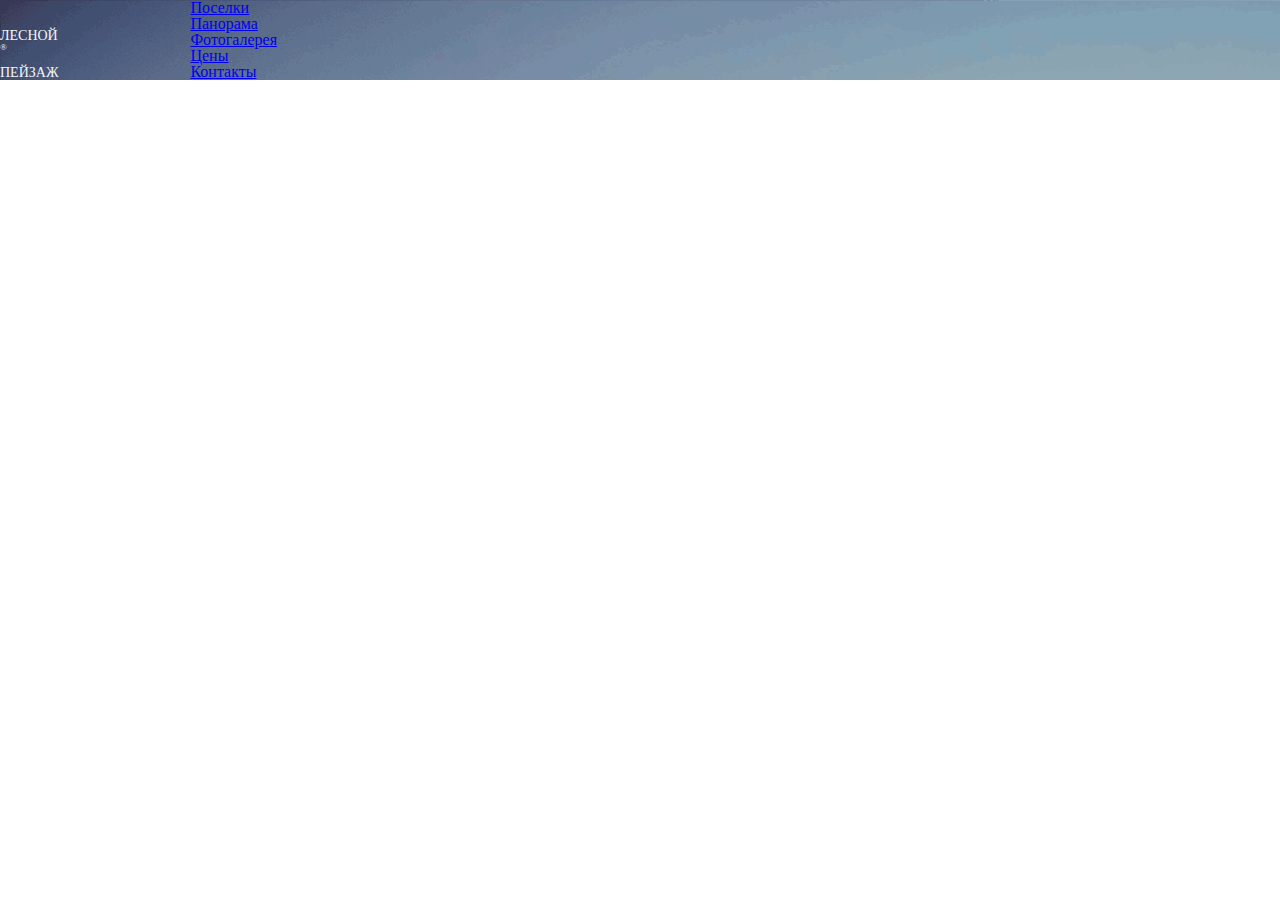
==== les/index.html @ d313230b "upd" ====
<!DOCTYPE html>
<html lang="en">

<head>
    <meta charset="UTF-8">
    <meta name="viewport" content="width=device-width, initial-scale=1.0">
    <title>Document</title>
    <link rel="stylesheet" href="/css/reset.css">
    <link rel="stylesheet" href="/les/maincss.css">
</head>

<body>
    <div class="first-section">
        <div class="logo">
            <div class="icon-logo"></div>
            <div class="logo-slogan">
                <p>Лесной</p>
                <p class="qwert">®</p>
                <br>
                <p>пейзаж</p>

            </div>
        </div>
        <nav class="header-menu-nav">
            <ul>
                <li><a href="#">Поселки</a></li>
                <li><a href="#">Панорама</a></li>
                <li><a href="#">Фотогалерея</a></li>
                <li><a href="#">Цены</a></li>
                <li><a href="#">Контакты</a></li>
            </ul>
        </nav>




    </div>

    <!-- div.nav-menu>section$ (по странице с scrollspy) -->
</body>

</html>
---- les/maincss.css ----
.first-section {
    width: 100vw;
    height: 100%;
    padding-top: -25px;
    padding-left: -18%;
    padding-right: -18%;
    overflow-x: hidden;
    background-image: url(/les/pictures/bg-rust.png);
}

.logo {
    display: inline-block;
    width: 7, 5%;
    height: 3%;
    margin-right: 10%;
}

.icon-logo {
    background-color: #F5F5F5;
}

.logo-slogan {
    color: #F5F5F5;
    font-family: Montserrat-ExtraBold, AdobeInvisFont, MyriadPro-Regular;
    font-size: 14px;
    text-align: left;
    text-transform: uppercase;
}

.qwert {
    font-size: xx-small;
    vertical-align: top;
}

.header-menu-nav {
    display: inline-block;
    font-family: Montserrat-Medium, AdobeInvisFont, MyriadPro-Regular;
    font-size: 16px;
    padding-top: -50px;
}

.blure-layer {
    background-color: #050300;
}
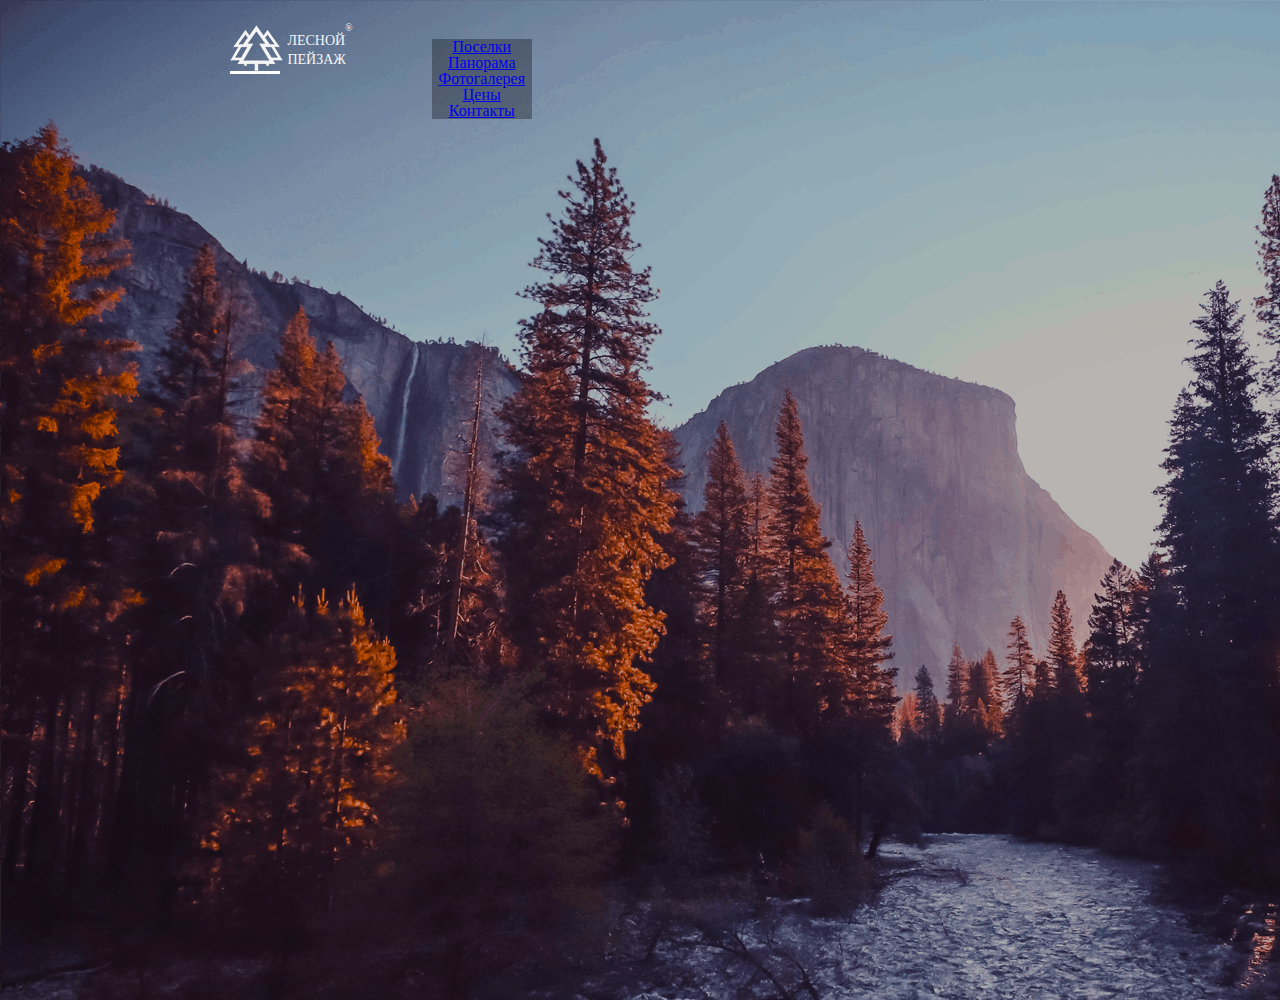
==== commit b016c47f: "upd" ====
--- a/les/index.html
+++ b/les/index.html
@@ -11,25 +11,29 @@
 
 <body>
     <div class="first-section">
-        <div class="logo">
-            <div class="icon-logo"></div>
-            <div class="logo-slogan">
-                <p>Лесной</p>
-                <p class="qwert">®</p>
-                <br>
-                <p>пейзаж</p>
+        <div class="first-section-cont">
+            <div class="logo">
+                <div class="icon-logo">
+                    <img src="/les/pictures/icon.png" alt="Лого иконка">
+                </div>
+                <div class="logo-slogan">
+                    <p class="asd">Лесной</p>
+                    <p class="qwert">®</p>
+                    <br>
+                    <p class="asd">пейзаж</p>
 
+                </div>
             </div>
+            <nav class="header-menu-nav">
+                <ul class="grid-cont">
+                    <li style="display: inline-block;"><a href="#">Поселки</a></li>
+                    <li style="display: inline-block;"><a href="#">Панорама</a></li>
+                    <li style="display: inline-block;"><a href="#">Фотогалерея</a></li>
+                    <li style="display: inline-block;"><a href="#">Цены</a></li>
+                    <li style="display: inline-block;"><a href="#">Контакты</a></li>
+                </ul>
+            </nav>
         </div>
-        <nav class="header-menu-nav">
-            <ul>
-                <li><a href="#">Поселки</a></li>
-                <li><a href="#">Панорама</a></li>
-                <li><a href="#">Фотогалерея</a></li>
-                <li><a href="#">Цены</a></li>
-                <li><a href="#">Контакты</a></li>
-            </ul>
-        </nav>
 
 
 
--- a/les/maincss.css
+++ b/les/maincss.css
@@ -1,11 +1,12 @@
 .first-section {
-    width: 100vw;
-    height: 100%;
-    padding-top: -25px;
-    padding-left: -18%;
-    padding-right: -18%;
-    overflow-x: hidden;
+    /* overflow-x: hidden; */
     background-image: url(/les/pictures/bg-rust.png);
+    height: 1000px;
+}
+
+.first-section-cont {
+    margin-left: 18%;
+    margin-right: 18%;
 }
 
 .logo {
@@ -13,10 +14,20 @@
     width: 7, 5%;
     height: 3%;
     margin-right: 10%;
+    margin-top: 25px;
 }
 
 .icon-logo {
-    background-color: #F5F5F5;
+    display: inline-block;
+}
+
+.icon-logo::after {
+    content: '';
+    display: block;
+    background-color: white;
+    height: 3px;
+    width: 50px;
+    bottom: 0;
 }
 
 .logo-slogan {
@@ -25,11 +36,21 @@
     font-size: 14px;
     text-align: left;
     text-transform: uppercase;
+    display: inline-block;
+    vertical-align: middle;
 }
 
 .qwert {
-    font-size: xx-small;
+    font-size: x-small;
     vertical-align: top;
+    display: inline-block;
+    top: 23px;
+    position: absolute;
+}
+
+.asd {
+    display: inline-block;
+    padding-top: 5px;
 }
 
 .header-menu-nav {
@@ -37,6 +58,34 @@
     font-family: Montserrat-Medium, AdobeInvisFont, MyriadPro-Regular;
     font-size: 16px;
     padding-top: -50px;
+    text-decoration: none;
+}
+
+.grid-cont {
+    display: grid;
+    grid-template-columns: repeat(auto-fit, minmax(100px, 20%));
+}
+
+.grid-cont li {
+    background-color: rgba(0, 0, 0, 0.3);
+    /* line-height: 40px; */
+    text-align: center;
+    white-space: nowrap;
+}
+
+ul {
+    display: flex;
+    flex-direction: row;
+    justify-content: space-between;
+}
+
+ul li {
+    width: auto;
+    display: inline-block;
+}
+
+nav {
+    display: inline-block;
 }
 
 .blure-layer {
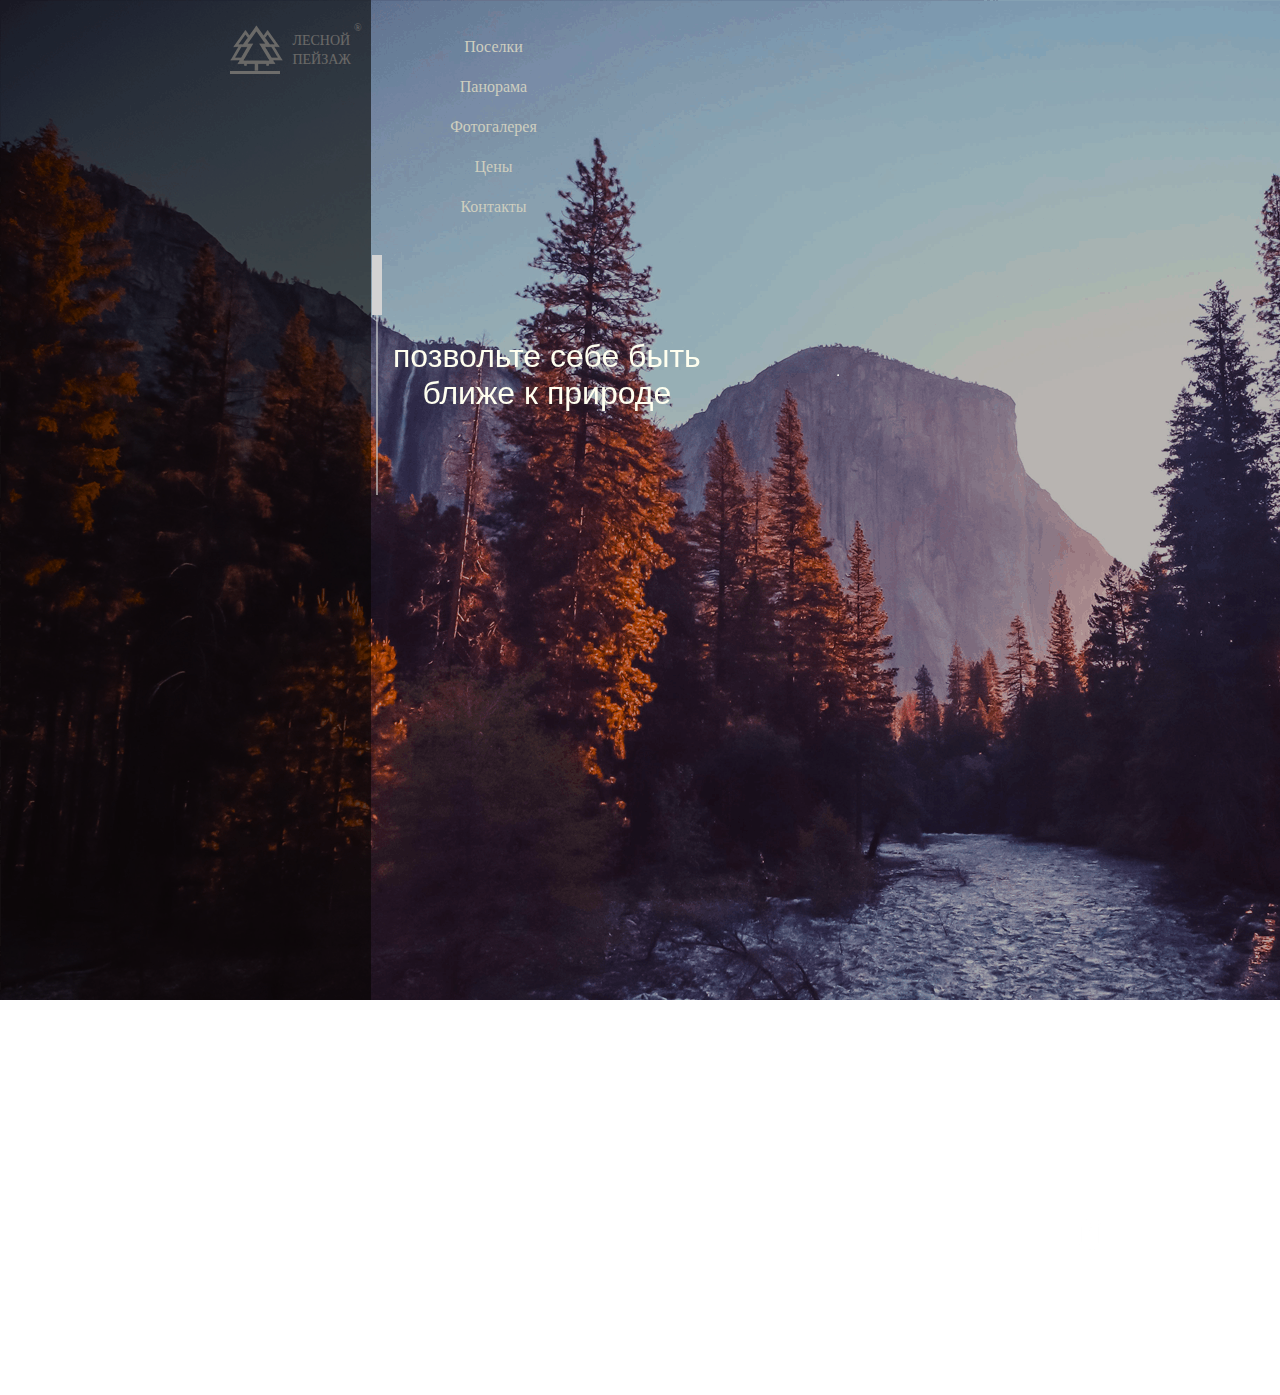
==== commit 9ee088be: "upd" ====
--- a/les/index.html
+++ b/les/index.html
@@ -7,6 +7,9 @@
     <title>Document</title>
     <link rel="stylesheet" href="/css/reset.css">
     <link rel="stylesheet" href="/les/maincss.css">
+    <link rel="stylesheet" href="/les/slider.css">
+    <script src="/les/script.js"></script>
+
 </head>
 
 <body>
@@ -21,7 +24,6 @@
                     <p class="qwert">®</p>
                     <br>
                     <p class="asd">пейзаж</p>
-
                 </div>
             </div>
             <nav class="header-menu-nav">
@@ -33,14 +35,23 @@
                     <li style="display: inline-block;"><a href="#">Контакты</a></li>
                 </ul>
             </nav>
-        </div>
+
+
+            <!-- slider -->
+
+
+
+            <!-- Swiper -->
+
+
+
+            <iframe class="slider" src="/les/slider.html" frameborder="0"></iframe>
 
 
 
 
-    </div>
 
-    <!-- div.nav-menu>section$ (по странице с scrollspy) -->
+            <!-- div.nav-menu>section$ (по странице с scrollspy) -->
 </body>
 
 </html>--- a/les/maincss.css
+++ b/les/maincss.css
@@ -2,6 +2,28 @@
     /* overflow-x: hidden; */
     background-image: url(/les/pictures/bg-rust.png);
     height: 1000px;
+}
+
+.first-section::before {
+    content: '';
+    position: absolute;
+    background-color: #05030094;
+    left: 0;
+    top: 0;
+    width: 29%;
+    height: inherit;
+    z-index: 2;
+}
+
+.first-section::after {
+    content: '';
+    background-image: url(/les/pictures/mouse.png);
+    bottom: -55%;
+    right: 14%;
+    width: 22px;
+    height: 178px;
+    position: absolute;
+    display: block;
 }
 
 .first-section-cont {
@@ -19,6 +41,7 @@
 
 .icon-logo {
     display: inline-block;
+    margin-right: 5px;
 }
 
 .icon-logo::after {
@@ -46,6 +69,7 @@
     display: inline-block;
     top: 23px;
     position: absolute;
+    margin-left: 4px;
 }
 
 .asd {
@@ -63,12 +87,11 @@
 
 .grid-cont {
     display: grid;
-    grid-template-columns: repeat(auto-fit, minmax(100px, 20%));
+    grid-template-columns: repeat(auto-fit, minmax(113.4px, 20%));
 }
 
 .grid-cont li {
-    background-color: rgba(0, 0, 0, 0.3);
-    /* line-height: 40px; */
+    line-height: 40px;
     text-align: center;
     white-space: nowrap;
 }
@@ -88,6 +111,18 @@
     display: inline-block;
 }
 
-.blure-layer {
-    background-color: #050300;
+a {
+    text-decoration: none;
+    color: rgb(206, 206, 191);
+}
+
+
+/* slider */
+
+.slider {
+    position: absolute;
+    width: 600px;
+    height: 300px;
+    top: 25%;
+    left: 29%;
 }--- a/les/slider.css
+++ b/les/slider.css
@@ -0,0 +1,671 @@
+                                :root {
+                                   --swiper-theme-color: #007aff;
+                               }
+                               
+                               .swiper-container {
+                                   margin-left: auto;
+                                   margin-right: auto;
+                                   position: relative;
+                                   overflow: hidden;
+                                   list-style: none;
+                                   padding: 0;
+                                   /* Fix of Webkit flickering */
+                                   z-index: 1;
+                                   background: transparent;
+                               }
+                               
+                               .swiper-container-vertical>.swiper-wrapper {
+                                   flex-direction: column;
+                               }
+                               
+                               .swiper-wrapper {
+                                   position: relative;
+                                   width: 100%;
+                                   height: 100%;
+                                   z-index: 1;
+                                   display: flex;
+                                   transition-property: transform;
+                                   box-sizing: content-box;
+                               }
+                               
+                               .swiper-container-android .swiper-slide,
+                               .swiper-wrapper {
+                                   transform: translate3d(0px, 0, 0);
+                               }
+                               
+                               .swiper-container-multirow>.swiper-wrapper {
+                                   flex-wrap: wrap;
+                               }
+                               
+                               .swiper-container-multirow-column>.swiper-wrapper {
+                                   flex-wrap: wrap;
+                                   flex-direction: column;
+                               }
+                               
+                               .swiper-container-free-mode>.swiper-wrapper {
+                                   transition-timing-function: ease-out;
+                                   margin: 0 auto;
+                               }
+                               
+                               .swiper-slide {
+                                   flex-shrink: 0;
+                                   width: 100%;
+                                   height: 100%;
+                                   position: relative;
+                                   transition-property: transform;
+                                   color: ivory;
+                                   text-align: left;
+                                   margin-left: 5px;
+                                   font-size: xx-large;
+                               }
+                               
+                               .swiper-slide-active::before {
+                                   content: '';
+                                   display: inline-block;
+                                   height: 80%;
+                                   width: 2px;
+                                   background-color: #cccccca2;
+                                   margin-right: 15px;
+                               }
+                               
+                               .slide-1.swiper-slide-active::after {
+                                   content: '';
+                                   display: block;
+                                   position: absolute;
+                                   height: 20%;
+                                   width: 10px;
+                                   background-color: #d3d3d3;
+                                   right: 99%;
+                                   top: 10%;
+                               }
+                               
+                               .slide-2.swiper-slide-active::after {
+                                   content: '';
+                                   display: block;
+                                   position: absolute;
+                                   height: 20%;
+                                   width: 10px;
+                                   background-color: #d3d3d3;
+                                   right: 99%;
+                                   top: 30%;
+                               }
+                               
+                               .slide-3.swiper-slide-active::after {
+                                   content: '';
+                                   display: block;
+                                   position: absolute;
+                                   height: 20%;
+                                   width: 10px;
+                                   background-color: #d3d3d3;
+                                   right: 99%;
+                                   top: 50%;
+                               }
+                               
+                               .slide-4.swiper-slide-active::after {
+                                   content: '';
+                                   display: block;
+                                   position: absolute;
+                                   height: 20%;
+                                   width: 10px;
+                                   background-color: #d3d3d3;
+                                   right: 99%;
+                                   top: 70%;
+                               }
+                               
+                               .swiper-slide-invisible-blank {
+                                   visibility: hidden;
+                               }
+                               /* Auto Height */
+                               
+                               .swiper-container-autoheight,
+                               .swiper-container-autoheight .swiper-slide {
+                                   height: auto;
+                               }
+                               
+                               .swiper-container-autoheight .swiper-wrapper {
+                                   align-items: flex-start;
+                                   transition-property: transform, height;
+                               }
+                               /* 3D Effects */
+                               
+                               .swiper-container-3d {
+                                   perspective: 1200px;
+                               }
+                               
+                               .swiper-container-3d .swiper-wrapper,
+                               .swiper-container-3d .swiper-slide,
+                               .swiper-container-3d .swiper-slide-shadow-left,
+                               .swiper-container-3d .swiper-slide-shadow-right,
+                               .swiper-container-3d .swiper-slide-shadow-top,
+                               .swiper-container-3d .swiper-slide-shadow-bottom,
+                               .swiper-container-3d .swiper-cube-shadow {
+                                   transform-style: preserve-3d;
+                               }
+                               
+                               .swiper-container-3d .swiper-slide-shadow-left,
+                               .swiper-container-3d .swiper-slide-shadow-right,
+                               .swiper-container-3d .swiper-slide-shadow-top,
+                               .swiper-container-3d .swiper-slide-shadow-bottom {
+                                   position: absolute;
+                                   left: 0;
+                                   top: 0;
+                                   width: 100%;
+                                   height: 100%;
+                                   pointer-events: none;
+                                   z-index: 10;
+                               }
+                               
+                               .swiper-container-3d .swiper-slide-shadow-left {
+                                   background-image: linear-gradient(to left, rgba(0, 0, 0, 0.5), rgba(0, 0, 0, 0));
+                               }
+                               
+                               .swiper-container-3d .swiper-slide-shadow-right {
+                                   background-image: linear-gradient(to right, rgba(0, 0, 0, 0.5), rgba(0, 0, 0, 0));
+                               }
+                               
+                               .swiper-container-3d .swiper-slide-shadow-top {
+                                   background-image: linear-gradient(to top, rgba(0, 0, 0, 0.5), rgba(0, 0, 0, 0));
+                               }
+                               
+                               .swiper-container-3d .swiper-slide-shadow-bottom {
+                                   background-image: linear-gradient(to bottom, rgba(0, 0, 0, 0.5), rgba(0, 0, 0, 0));
+                               }
+                               /* CSS Mode */
+                               
+                               .swiper-container-css-mode>.swiper-wrapper {
+                                   overflow: auto;
+                                   scrollbar-width: none;
+                                   /* For Firefox */
+                                   -ms-overflow-style: none;
+                                   /* For Internet Explorer and Edge */
+                               }
+                               
+                               .swiper-container-css-mode>.swiper-wrapper::-webkit-scrollbar {
+                                   display: none;
+                               }
+                               
+                               .swiper-container-css-mode>.swiper-wrapper>.swiper-slide {
+                                   scroll-snap-align: start start;
+                               }
+                               
+                               .swiper-container-horizontal.swiper-container-css-mode>.swiper-wrapper {
+                                   scroll-snap-type: x mandatory;
+                               }
+                               
+                               .swiper-container-vertical.swiper-container-css-mode>.swiper-wrapper {
+                                   scroll-snap-type: y mandatory;
+                               }
+                               
+                                :root {
+                                   --swiper-navigation-size: 44px;
+                                   /*
+    --swiper-navigation-color: var(--swiper-theme-color);
+    */
+                               }
+                               
+                               .swiper-button-prev,
+                               .swiper-button-next {
+                                   position: absolute;
+                                   top: 50%;
+                                   width: calc(var(--swiper-navigation-size) / 44 * 27);
+                                   height: var(--swiper-navigation-size);
+                                   margin-top: calc(-1 * var(--swiper-navigation-size) / 2);
+                                   z-index: 10;
+                                   cursor: pointer;
+                                   display: flex;
+                                   align-items: center;
+                                   justify-content: center;
+                                   color: var(--swiper-navigation-color, var(--swiper-theme-color));
+                               }
+                               
+                               .swiper-button-prev.swiper-button-disabled,
+                               .swiper-button-next.swiper-button-disabled {
+                                   opacity: 0.35;
+                                   cursor: auto;
+                                   pointer-events: none;
+                               }
+                               
+                               .swiper-button-prev:after,
+                               .swiper-button-next:after {
+                                   font-family: swiper-icons;
+                                   font-size: var(--swiper-navigation-size);
+                                   text-transform: none !important;
+                                   letter-spacing: 0;
+                                   text-transform: none;
+                                   font-variant: initial;
+                                   line-height: 1;
+                               }
+                               
+                               .swiper-button-prev,
+                               .swiper-container-rtl .swiper-button-next {
+                                   left: 10px;
+                                   right: auto;
+                               }
+                               
+                               .swiper-button-prev:after,
+                               .swiper-container-rtl .swiper-button-next:after {
+                                   content: 'prev';
+                               }
+                               
+                               .swiper-button-next,
+                               .swiper-container-rtl .swiper-button-prev {
+                                   right: 10px;
+                                   left: auto;
+                               }
+                               
+                               .swiper-button-next:after,
+                               .swiper-container-rtl .swiper-button-prev:after {
+                                   content: 'next';
+                               }
+                               
+                               .swiper-button-prev.swiper-button-white,
+                               .swiper-button-next.swiper-button-white {
+                                   --swiper-navigation-color: #ffffff;
+                               }
+                               
+                               .swiper-button-prev.swiper-button-black,
+                               .swiper-button-next.swiper-button-black {
+                                   --swiper-navigation-color: #000000;
+                               }
+                               
+                               .swiper-button-lock {
+                                   display: none;
+                               }
+                               
+                                :root {
+                                   /*
+    --swiper-pagination-color: var(--swiper-theme-color);
+    */
+                               }
+                               
+                               .swiper-pagination {
+                                   position: absolute;
+                                   text-align: center;
+                                   transition: 300ms opacity;
+                                   transform: translate3d(0, 0, 0);
+                                   z-index: 10;
+                                   visibility: hidden;
+                               }
+                               
+                               .swiper-pagination.swiper-pagination-hidden {
+                                   opacity: 0;
+                               }
+                               /* Common Styles */
+                               
+                               .swiper-pagination-fraction,
+                               .swiper-pagination-custom,
+                               .swiper-container-horizontal>.swiper-pagination-bullets {
+                                   bottom: 10px;
+                                   left: 0;
+                                   width: 100%;
+                               }
+                               /* Bullets */
+                               
+                               .swiper-pagination-bullets-dynamic {
+                                   overflow: hidden;
+                                   font-size: 0;
+                               }
+                               
+                               .swiper-pagination-bullets-dynamic .swiper-pagination-bullet {
+                                   transform: scale(0.33);
+                                   position: relative;
+                               }
+                               
+                               .swiper-pagination-bullets-dynamic .swiper-pagination-bullet-active {
+                                   transform: scale(1);
+                               }
+                               
+                               .swiper-pagination-bullets-dynamic .swiper-pagination-bullet-active-main {
+                                   transform: scale(1);
+                               }
+                               
+                               .swiper-pagination-bullets-dynamic .swiper-pagination-bullet-active-prev {
+                                   transform: scale(0.66);
+                               }
+                               
+                               .swiper-pagination-bullets-dynamic .swiper-pagination-bullet-active-prev-prev {
+                                   transform: scale(0.33);
+                               }
+                               
+                               .swiper-pagination-bullets-dynamic .swiper-pagination-bullet-active-next {
+                                   transform: scale(0.66);
+                               }
+                               
+                               .swiper-pagination-bullets-dynamic .swiper-pagination-bullet-active-next-next {
+                                   transform: scale(0.33);
+                               }
+                               
+                               .swiper-pagination-bullet {
+                                   width: 8px;
+                                   height: 8px;
+                                   display: inline-block;
+                                   border-radius: 100%;
+                                   background: #000;
+                                   opacity: 0.2;
+                               }
+                               
+                               button.swiper-pagination-bullet {
+                                   border: none;
+                                   margin: 0;
+                                   padding: 0;
+                                   box-shadow: none;
+                                   -webkit-appearance: none;
+                                   -moz-appearance: none;
+                                   appearance: none;
+                               }
+                               
+                               .swiper-pagination-clickable .swiper-pagination-bullet {
+                                   cursor: pointer;
+                               }
+                               
+                               .swiper-pagination-bullet-active {
+                                   opacity: 1;
+                                   background: var(--swiper-pagination-color, var(--swiper-theme-color));
+                               }
+                               
+                               .swiper-container-vertical>.swiper-pagination-bullets {
+                                   right: 10px;
+                                   top: 50%;
+                                   transform: translate3d(0px, -50%, 0);
+                               }
+                               
+                               .swiper-container-vertical>.swiper-pagination-bullets .swiper-pagination-bullet {
+                                   margin: 6px 0;
+                                   display: block;
+                               }
+                               
+                               .swiper-container-vertical>.swiper-pagination-bullets.swiper-pagination-bullets-dynamic {
+                                   top: 50%;
+                                   transform: translateY(-50%);
+                                   width: 8px;
+                               }
+                               
+                               .swiper-container-vertical>.swiper-pagination-bullets.swiper-pagination-bullets-dynamic .swiper-pagination-bullet {
+                                   display: inline-block;
+                                   transition: 200ms transform, 200ms top;
+                               }
+                               
+                               .swiper-container-horizontal>.swiper-pagination-bullets .swiper-pagination-bullet {
+                                   margin: 0 4px;
+                               }
+                               
+                               .swiper-container-horizontal>.swiper-pagination-bullets.swiper-pagination-bullets-dynamic {
+                                   left: 50%;
+                                   transform: translateX(-50%);
+                                   white-space: nowrap;
+                               }
+                               
+                               .swiper-container-horizontal>.swiper-pagination-bullets.swiper-pagination-bullets-dynamic .swiper-pagination-bullet {
+                                   transition: 200ms transform, 200ms left;
+                               }
+                               
+                               .swiper-container-horizontal.swiper-container-rtl>.swiper-pagination-bullets-dynamic .swiper-pagination-bullet {
+                                   transition: 200ms transform, 200ms right;
+                               }
+                               /* Progress */
+                               
+                               .swiper-pagination-progressbar {
+                                   background: rgba(0, 0, 0, 0.25);
+                                   position: absolute;
+                               }
+                               
+                               .swiper-pagination-progressbar .swiper-pagination-progressbar-fill {
+                                   background: var(--swiper-pagination-color, var(--swiper-theme-color));
+                                   position: absolute;
+                                   left: 0;
+                                   top: 0;
+                                   width: 100%;
+                                   height: 100%;
+                                   transform: scale(0);
+                                   transform-origin: left top;
+                               }
+                               
+                               .swiper-container-rtl .swiper-pagination-progressbar .swiper-pagination-progressbar-fill {
+                                   transform-origin: right top;
+                               }
+                               
+                               .swiper-container-horizontal>.swiper-pagination-progressbar,
+                               .swiper-container-vertical>.swiper-pagination-progressbar.swiper-pagination-progressbar-opposite {
+                                   width: 100%;
+                                   height: 4px;
+                                   left: 0;
+                                   top: 0;
+                               }
+                               
+                               .swiper-container-vertical>.swiper-pagination-progressbar,
+                               .swiper-container-horizontal>.swiper-pagination-progressbar.swiper-pagination-progressbar-opposite {
+                                   width: 4px;
+                                   height: 100%;
+                                   left: 0;
+                                   top: 0;
+                               }
+                               
+                               .swiper-pagination-white {
+                                   --swiper-pagination-color: #ffffff;
+                               }
+                               
+                               .swiper-pagination-black {
+                                   --swiper-pagination-color: #000000;
+                               }
+                               
+                               .swiper-pagination-lock {
+                                   display: none;
+                               }
+                               /* Scrollbar */
+                               
+                               .swiper-scrollbar {
+                                   border-radius: 10px;
+                                   position: relative;
+                                   -ms-touch-action: none;
+                                   background: rgba(0, 0, 0, 0.1);
+                               }
+                               
+                               .swiper-container-horizontal>.swiper-scrollbar {
+                                   position: absolute;
+                                   left: 1%;
+                                   bottom: 3px;
+                                   z-index: 50;
+                                   height: 5px;
+                                   width: 98%;
+                               }
+                               
+                               .swiper-container-vertical>.swiper-scrollbar {
+                                   position: absolute;
+                                   right: 3px;
+                                   top: 1%;
+                                   z-index: 50;
+                                   width: 5px;
+                                   height: 98%;
+                               }
+                               
+                               .swiper-scrollbar-drag {
+                                   height: 100%;
+                                   width: 100%;
+                                   position: relative;
+                                   background: rgba(0, 0, 0, 0.5);
+                                   border-radius: 10px;
+                                   left: 0;
+                                   top: 0;
+                               }
+                               
+                               .swiper-scrollbar-cursor-drag {
+                                   cursor: move;
+                               }
+                               
+                               .swiper-scrollbar-lock {
+                                   display: none;
+                               }
+                               
+                               .swiper-zoom-container {
+                                   width: 100%;
+                                   height: 100%;
+                                   display: flex;
+                                   justify-content: center;
+                                   align-items: center;
+                                   text-align: center;
+                               }
+                               
+                               .swiper-zoom-container>img,
+                               .swiper-zoom-container>svg,
+                               .swiper-zoom-container>canvas {
+                                   max-width: 100%;
+                                   max-height: 100%;
+                                   object-fit: contain;
+                               }
+                               
+                               .swiper-slide-zoomed {
+                                   cursor: move;
+                               }
+                               /* Preloader */
+                               
+                                :root {
+                                   /*
+    --swiper-preloader-color: var(--swiper-theme-color);
+    */
+                               }
+                               
+                               .swiper-lazy-preloader {
+                                   width: 42px;
+                                   height: 42px;
+                                   position: absolute;
+                                   left: 50%;
+                                   top: 50%;
+                                   margin-left: -21px;
+                                   margin-top: -21px;
+                                   z-index: 10;
+                                   transform-origin: 50%;
+                                   animation: swiper-preloader-spin 1s infinite linear;
+                                   box-sizing: border-box;
+                                   border: 4px solid var(--swiper-preloader-color, var(--swiper-theme-color));
+                                   border-radius: 50%;
+                                   border-top-color: transparent;
+                               }
+                               
+                               .swiper-lazy-preloader-white {
+                                   --swiper-preloader-color: #fff;
+                               }
+                               
+                               .swiper-lazy-preloader-black {
+                                   --swiper-preloader-color: #000;
+                               }
+                               
+                               @keyframes swiper-preloader-spin {
+                                   100% {
+                                       transform: rotate(360deg);
+                                   }
+                               }
+                               /* a11y */
+                               
+                               .swiper-container .swiper-notification {
+                                   position: absolute;
+                                   left: 0;
+                                   top: 0;
+                                   pointer-events: none;
+                                   opacity: 0;
+                                   z-index: -1000;
+                               }
+                               
+                               .swiper-container-fade.swiper-container-free-mode .swiper-slide {
+                                   transition-timing-function: ease-out;
+                               }
+                               
+                               .swiper-container-fade .swiper-slide {
+                                   pointer-events: none;
+                                   transition-property: opacity;
+                               }
+                               
+                               .swiper-container-fade .swiper-slide .swiper-slide {
+                                   pointer-events: none;
+                               }
+                               
+                               .swiper-container-fade .swiper-slide-active,
+                               .swiper-container-fade .swiper-slide-active .swiper-slide-active {
+                                   pointer-events: auto;
+                               }
+                               
+                               .swiper-container-cube {
+                                   overflow: visible;
+                               }
+                               
+                               .swiper-container-cube .swiper-slide {
+                                   pointer-events: none;
+                                   -webkit-backface-visibility: hidden;
+                                   backface-visibility: hidden;
+                                   z-index: 1;
+                                   visibility: hidden;
+                                   transform-origin: 0 0;
+                                   width: 100%;
+                                   height: 100%;
+                               }
+                               
+                               .swiper-container-cube .swiper-slide .swiper-slide {
+                                   pointer-events: none;
+                               }
+                               
+                               .swiper-container-cube.swiper-container-rtl .swiper-slide {
+                                   transform-origin: 100% 0;
+                               }
+                               
+                               .swiper-container-cube .swiper-slide-active,
+                               .swiper-container-cube .swiper-slide-active .swiper-slide-active {
+                                   pointer-events: auto;
+                               }
+                               
+                               .swiper-container-cube .swiper-slide-active,
+                               .swiper-container-cube .swiper-slide-next,
+                               .swiper-container-cube .swiper-slide-prev,
+                               .swiper-container-cube .swiper-slide-next+.swiper-slide {
+                                   pointer-events: auto;
+                                   visibility: visible;
+                               }
+                               
+                               .swiper-container-cube .swiper-slide-shadow-top,
+                               .swiper-container-cube .swiper-slide-shadow-bottom,
+                               .swiper-container-cube .swiper-slide-shadow-left,
+                               .swiper-container-cube .swiper-slide-shadow-right {
+                                   z-index: 0;
+                                   -webkit-backface-visibility: hidden;
+                                   backface-visibility: hidden;
+                               }
+                               
+                               .swiper-container-cube .swiper-cube-shadow {
+                                   position: absolute;
+                                   left: 0;
+                                   bottom: 0px;
+                                   width: 100%;
+                                   height: 100%;
+                                   background: #000;
+                                   opacity: 0.6;
+                                   -webkit-filter: blur(50px);
+                                   filter: blur(50px);
+                                   z-index: 0;
+                               }
+                               
+                               .swiper-container-flip {
+                                   overflow: visible;
+                               }
+                               
+                               .swiper-container-flip .swiper-slide {
+                                   pointer-events: none;
+                                   -webkit-backface-visibility: hidden;
+                                   backface-visibility: hidden;
+                                   z-index: 1;
+                               }
+                               
+                               .swiper-container-flip .swiper-slide .swiper-slide {
+                                   pointer-events: none;
+                               }
+                               
+                               .swiper-container-flip .swiper-slide-active,
+                               .swiper-container-flip .swiper-slide-active .swiper-slide-active {
+                                   pointer-events: auto;
+                               }
+                               
+                               .swiper-container-flip .swiper-slide-shadow-top,
+                               .swiper-container-flip .swiper-slide-shadow-bottom,
+                               .swiper-container-flip .swiper-slide-shadow-left,
+                               .swiper-container-flip .swiper-slide-shadow-right {
+                                   z-index: 0;
+                                   -webkit-backface-visibility: hidden;
+                                   backface-visibility: hidden;
+                               }